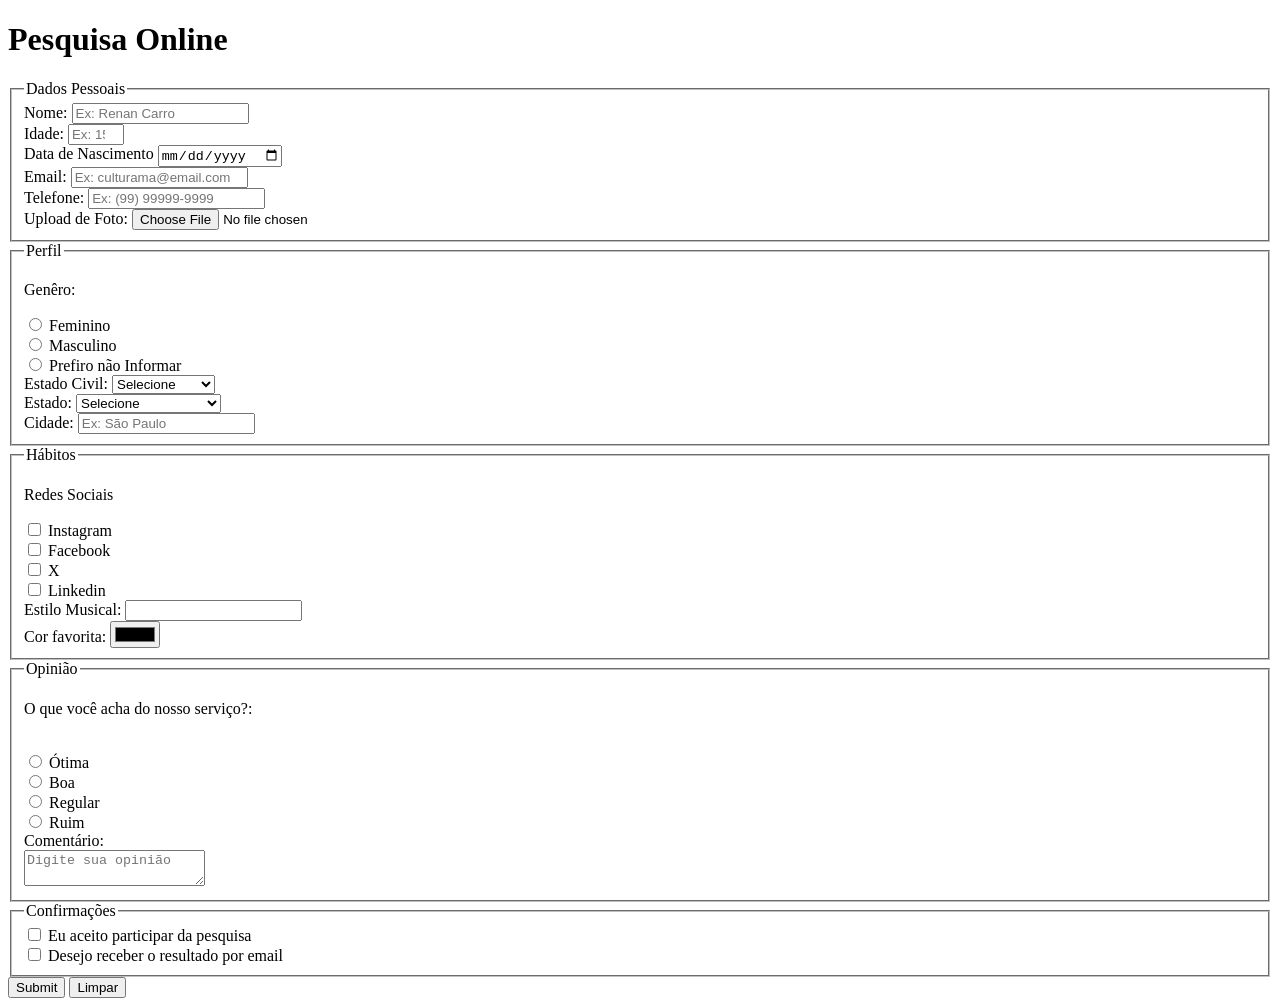
==== index.html @ ccce5f6e "feat : botao de limpar o formulario" ====
<!DOCTYPE html>
<html lang="pt-br">
<head>
    <meta charset="UTF-8">
    <meta name="viewport" content="width=device-width, initial-scale=1.0">
    <title>Pesquisa Culturama</title>
</head>
<body>
    <header>
        <h1>Pesquisa Online</h1>
    </header>

    <section>
        <form action="" method="get">

            <fieldset>
                    <!-- DADOS PESSOAIS -->

                <legend>Dados Pessoais</legend>
                <label for="name">Nome:</label>
                <input type="text" name="userName" id="name" placeholder="Ex: Renan Carro" required>
                <br>
                <label for="age">Idade:</label>
                <input type="number" name="userAge" id="age" min="12" max="100" placeholder="Ex: 15" required>
                <br>
                <label for="birthDate">Data de Nascimento</label>
                <input type="date" id="birthDate" name="userBirthDate">
                <br>
                <label for="email">Email:</label>
                <input type="email" name="userEmail" id="email" required placeholder="Ex: culturama@email.com">
                <br>
                <label for="phoneNumber">Telefone:</label>
                <input type="tel" name="userPhoneNumber" required placeholder="Ex: (99) 99999-9999" pattern="[0-9]{11}" id="phoneNumber">
                <br>
                <label for="image">Upload de Foto:</label>
                <input type="file" accept="image/*" name="userImage" id="image">
                <br>
                
            </fieldset>

            <fieldset>
                    <!-- Perfil -->
                <legend>Perfil</legend>
                <p>Genêro:</p>
                <input type="radio" name="userGender" id="fem" value="Feminino">
                <label for="fem">Feminino</label>
                <br>
                <input type="radio" name="userGender" id="masc" value="Masculino">
                <label for="masc">Masculino</label>
                <br>
                <input type="radio" name="userGender" id="notInformed" value="notInformed">
                <label for="notInformed">Prefiro não Informar</label>
                <br>

                <label for="maritalStatus">Estado Civil: </label>
                <select name="userMaritalStatus" id="maritalStatus">
                    <option value="notInformed">Selecione</option>
                    <option value="Casado">Casado</option>
                    <option value="Solteiro">Solteiro</option>
                    <option value="Viúvo">Viúvo</option>
                    <option value="Divorciado">Divorciado</option>
                    <option value="Uniao">União estável</option>
                </select>
                <br>

                <label for="state">Estado:</label>
                <select name="userState" id="state" required>
                    <option value="notInformed">Selecione</option>
                    <option value="acre">Acre</option>
                    <option value="alagoas">Alagoas</option>
                    <option value="amapa">Amapá</option>
                    <option value="amazonas">Amazonas</option>
                    <option value="bahia">Bahia</option>
                    <option value="ceara">Ceará</option>
                    <option value="distritoFederal">Distrito Federal</option>
                    <option value="espiritoSanto">Espirito Santo</option>
                    <option value="goias">Goiás</option>
                    <option value="maranhão">Maranhão</option>
                    <option value="matoGrossoDoSul">Mato Grosso do Sul</option>
                    <option value="matoGrosso">Mato Grosso</option>
                    <option value="minasGerais">Minas Gerais</option>
                    <option value="para">Pará</option>
                    <option value="paraiba">Paraíba</option>
                    <option value="parana">Paraná</option>
                    <option value="pernambuco">Pernambuco</option>
                    <option value="piaui">Piauí</option>
                    <option value="rioDeJaneiro">Rio de Janeiro</option>
                    <option value="rioGrandeDoNorte">Rio Grande do Norte</option>
                    <option value="rioGrandeDoSul">Rio Grande do Sul</option>
                    <option value="rondonia">Rondônia</option>
                    <option value="roraima">Roraima</option>
                    <option value="santaCatarina">Santa Catarina</option>
                    <option value="saoPaulo">São Paulo</option>
                    <option value="sergipe">Sergipe</option>
                    <option value="tocantins">Tocantins</option>
                </select>
                <br>

                <label for="city">Cidade:</label>
                <input type="text" name="userCity" id="city" placeholder="Ex: São Paulo">
            </fieldset>

            <fieldset>
                    <!-- Hábitos -->
                <legend>Hábitos</legend>

                <p>Redes Sociais</p>
                <input type="checkbox" name="social" value="instagram" id="instagram">
                <label for="instagram">Instagram</label>
                <br>
                <input type="checkbox" name="social" value="facebook" id="facebook">
                <label for="facebook">Facebook</label>
                <br>
                <input type="checkbox" name="social" value="x" id="x">
                <label for="x">X</label>
                <br>
                <input type="checkbox" name="social" value="linkedin" id="linkedin">
                <label for="linkedin">Linkedin</label>
                <br>
                
                <label for="musicStyle">Estilo Musical:</label>
                <input id="musicStyle" name="userMusicStyle" type="text" list="styleTypes">
                <datalist id="styleTypes">
                    <option value="Rock">
                    <option value="Pop">
                    <option value="Samba">
                    <option value="Sertanejo">
                    <option value="Funk">
                </datalist>
                <br>
                
                <label for="favoriteColor">Cor favorita:</label>
                <input type="color" name="userFavoriteColor" id="favoriteColor">
            </fieldset>

            <fieldset>
                    <!-- Opinião -->
                <legend>Opinião</legend>

                <p>O que você acha do nosso serviço?:</p>
                <br>
                <input type="radio" name="userSatisfaction" id="otimo">
                <label for="otimo">Ótima</label>
                <br>
                <input type="radio" name="userSatisfaction" id="boa">
                <label for="boa">Boa</label>
                <br>
                <input type="radio" name="userSatisfaction" id="regular">
                <label for="regular">Regular</label>
                <br>
                <input type="radio" name="userSatisfaction" id="ruim">
                <label for="ruim">Ruim</label>
                <br>
                <label for="comment">Comentário:</label>
                <br>
                <textarea name="userComment" id="comment" placeholder="Digite sua opinião"></textarea>


            </fieldset>

            <fieldset>
                    <!-- Confirmações -->
                     <legend>Confirmações</legend>
                     <input type="checkbox" name="userLgpd" id="userLgpdTerm" value="accepted" required>
                     <label for="userLgpdTerm">Eu aceito participar da pesquisa</label>
                    <br>
                    <input type="checkbox" name="userGetResult" id="getResult" value="accepted">
                     <label for="userLgpdTerm">Desejo receber o resultado por email</label>

            </fieldset>
            
            
            <button type="submit">Submit</button>
            <button type="reset">Limpar</button>

        </form>
    </section>






</body>
</html>
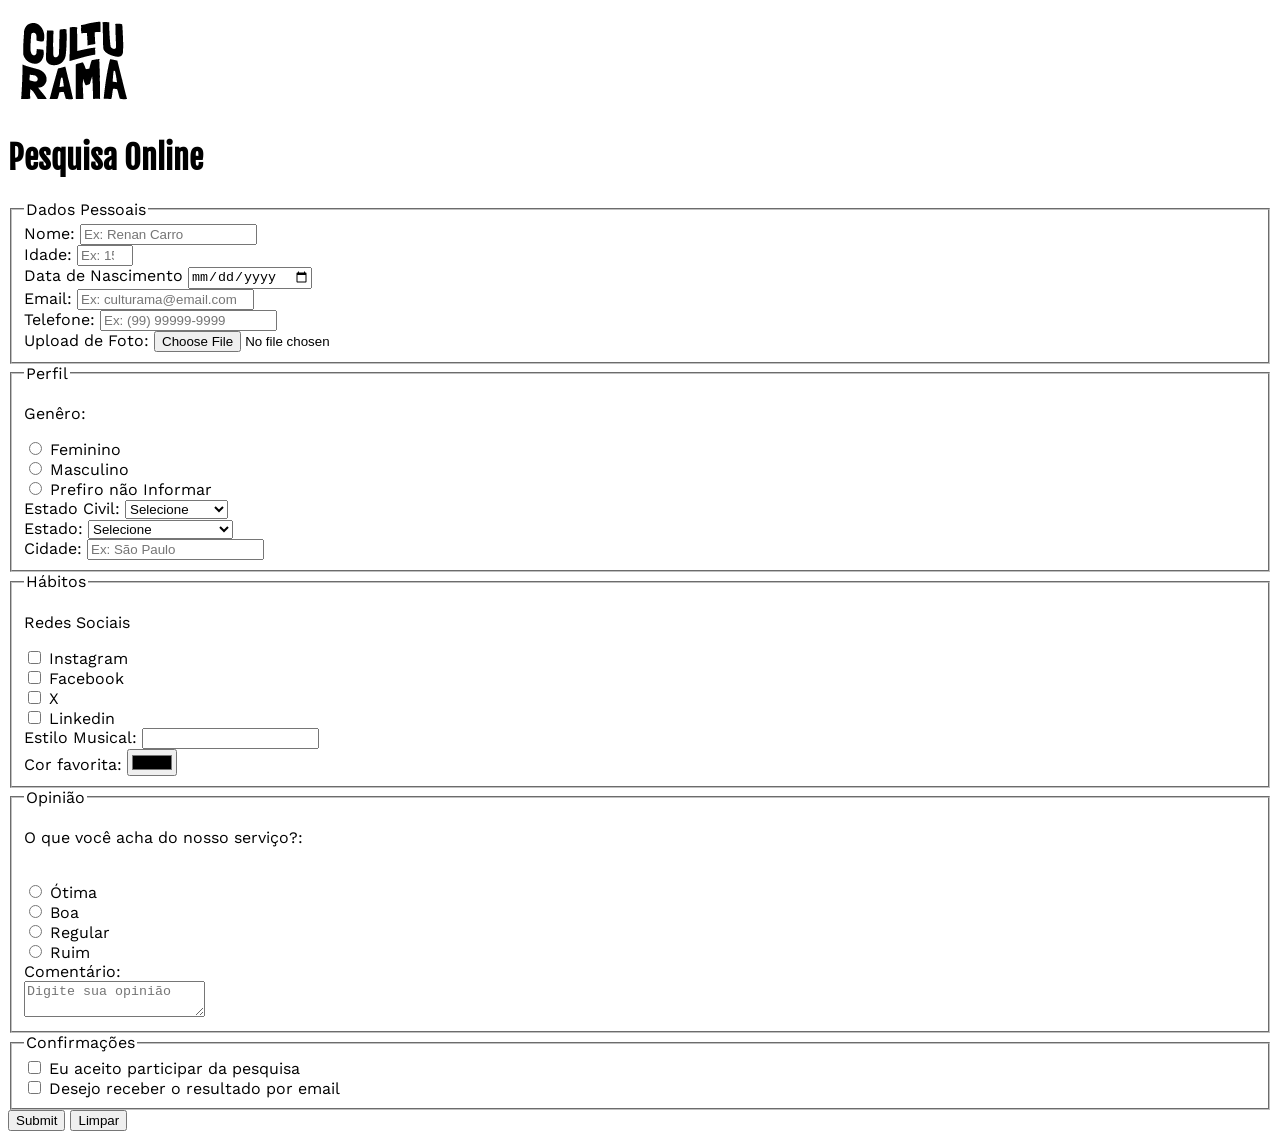
==== commit 4fc6075e: "chore : Adcionando fontes ao projeto" ====
--- a/index.html
+++ b/index.html
@@ -3,10 +3,16 @@
 <head>
     <meta charset="UTF-8">
     <meta name="viewport" content="width=device-width, initial-scale=1.0">
+    <link rel="icon" href="culturama-favico.png">
+    <link rel="stylesheet" href="css/style.css">
+    <link rel="preconnect" href="https://fonts.googleapis.com">
+    <link rel="preconnect" href="https://fonts.gstatic.com" crossorigin>
+    <link href="https://fonts.googleapis.com/css2?family=Fjalla+One&family=Poppins:ital,wght@0,100;0,200;0,300;0,400;0,500;0,600;0,700;0,800;0,900;1,100;1,200;1,300;1,400;1,500;1,600;1,700;1,800;1,900&family=SN+Pro:ital,wght@0,200..900;1,200..900&family=Unbounded:wght@200..900&family=Work+Sans:ital,wght@0,100..900;1,100..900&display=swap" rel="stylesheet">
     <title>Pesquisa Culturama</title>
 </head>
 <body>
     <header>
+        <img src="images/logo-culturama.png" alt="Logo Culturama">
         <h1>Pesquisa Online</h1>
     </header>
 
--- a/css/style.css
+++ b/css/style.css
@@ -0,0 +1,7 @@
+body{
+    font-family: "Work Sans", sans-serif;
+}
+
+h1{
+    font-family: "Fjalla One", sans-serif;
+}
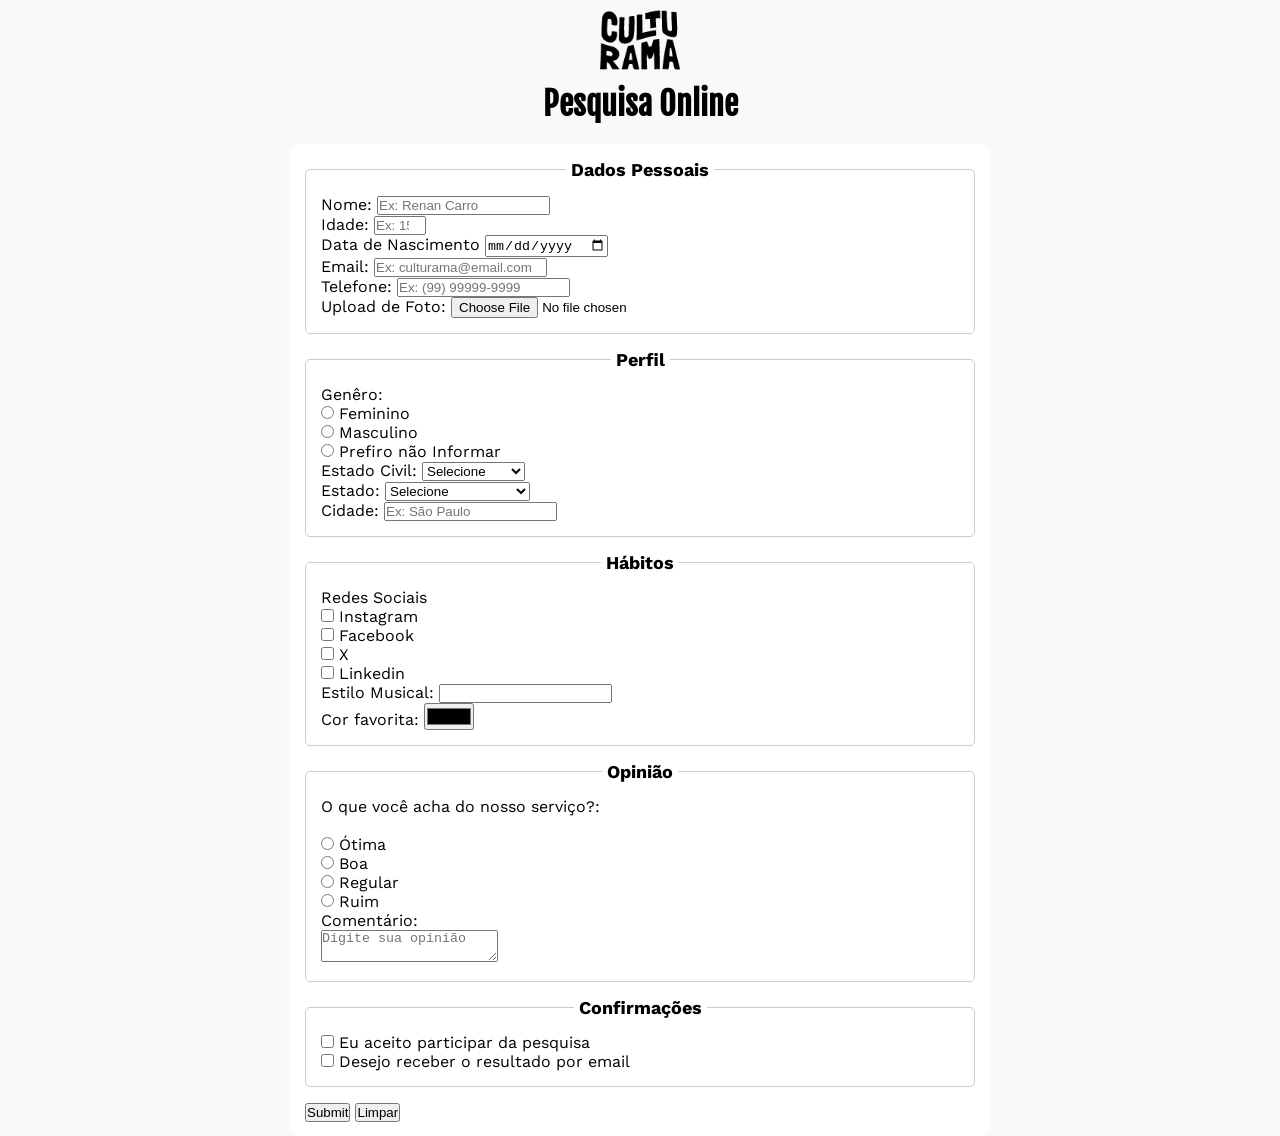
==== commit 12cec758: "style : Estilizando e centralizando a pagina" ====
--- a/index.html
+++ b/index.html
@@ -11,6 +11,7 @@
     <title>Pesquisa Culturama</title>
 </head>
 <body>
+    <main>
     <header>
         <img src="images/logo-culturama.png" alt="Logo Culturama">
         <h1>Pesquisa Online</h1>
@@ -182,7 +183,7 @@
         </form>
     </section>
 
-
+</main>
 
 
 
--- a/css/style.css
+++ b/css/style.css
@@ -1,7 +1,60 @@
+* {
+    margin: 0;
+    padding: 0;
+    box-sizing: border-box;
+}
+
 body{
+    background-color: #f9f9f9;
     font-family: "Work Sans", sans-serif;
+}
+
+main{
+    width: 100%;
+    max-width: 700px;
+    margin: 0 auto;
+}
+
+img{
+    width: 100px;
 }
 
 h1{
     font-family: "Fjalla One", sans-serif;
-}+}
+
+header{
+    text-align: center;
+    margin-bottom: 20px;
+}
+
+form{
+    background-color: white;
+    padding: 15px;
+    border-radius: 10px;
+}
+
+fieldset{
+    padding: 15px;
+    border: 1px solid #cccccc;
+    border-radius: 5px;
+    margin-bottom: 15px;
+}
+
+legend{
+    font-weight: bold;
+    font-size: 18px;
+    padding: 0 5px;
+    text-align: center;
+}
+
+
+
+
+
+
+
+
+
+
+
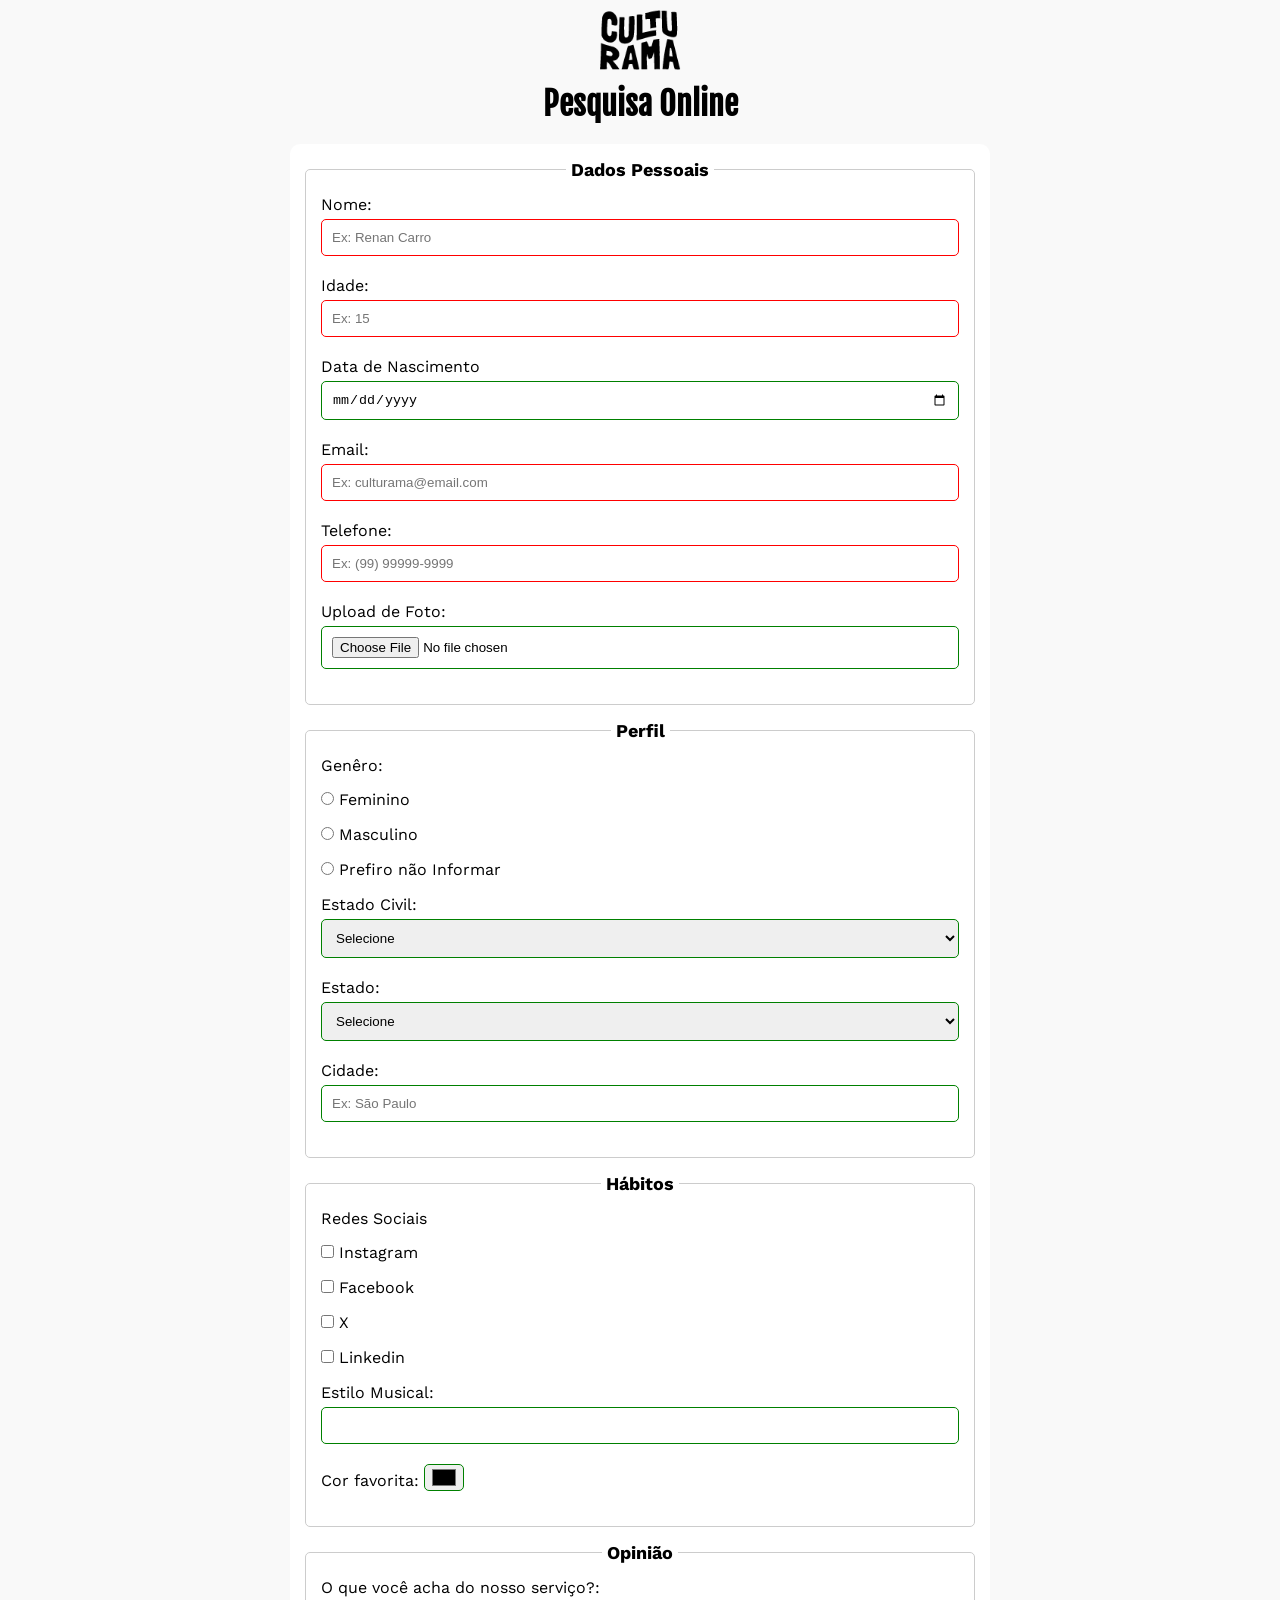
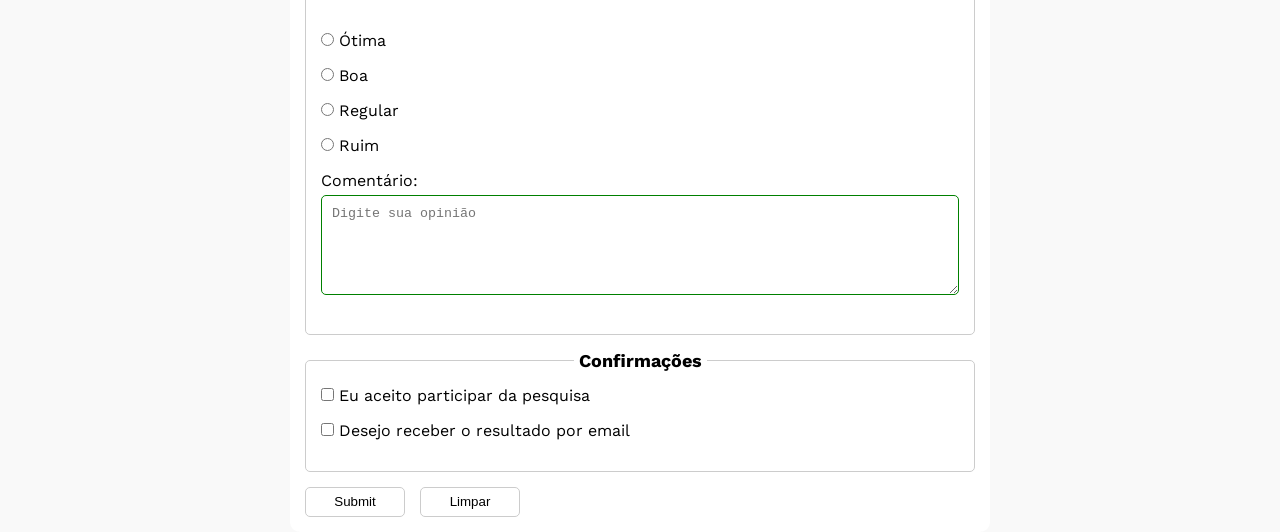
==== commit dc8d926d: "style : Validacao visual ao formulario" ====
--- a/index.html
+++ b/index.html
@@ -172,7 +172,7 @@
                      <label for="userLgpdTerm">Eu aceito participar da pesquisa</label>
                     <br>
                     <input type="checkbox" name="userGetResult" id="getResult" value="accepted">
-                     <label for="userLgpdTerm">Desejo receber o resultado por email</label>
+                     <label for="getResult">Desejo receber o resultado por email</label>
 
             </fieldset>
             
--- a/css/style.css
+++ b/css/style.css
@@ -48,6 +48,64 @@
     text-align: center;
 }
 
+label{
+    display: inline-block;
+    margin-bottom: 5px;
+}
+
+p{
+    margin-bottom: 15px;
+}
+
+input, select, textarea{
+    width: 100%;
+    padding: 10px;
+    margin-bottom: 20px;
+    border: 1px solid #cccccc;
+    border-radius: 5px;
+}
+
+textarea{
+    min-height: 100px;
+}
+
+input[type="radio"],
+input[type="checkbox"]{
+    width: auto;
+}
+
+input[type="color"]{
+    width: 40px;
+    padding: 0 5px;
+}
+
+input:invalid, select:invalid, textarea:invalid{
+    border-color: red;
+}
+
+input:valid, select:valid, textarea:valid{
+    border-color: green;
+}
+
+button{
+    width: 100px;
+    height: 30px;
+    margin-right: 10px;
+    background-color: #ffffff;
+    border: 1px solid #cccccc;
+    border-radius: 5px;
+    cursor: pointer;
+}
+
+button[type="submit"]:hover{
+    background-color: green;
+    color: white;
+}
+
+button[type="reset"]:hover{
+    background-color: red;
+    color: white;
+}
 
 
 
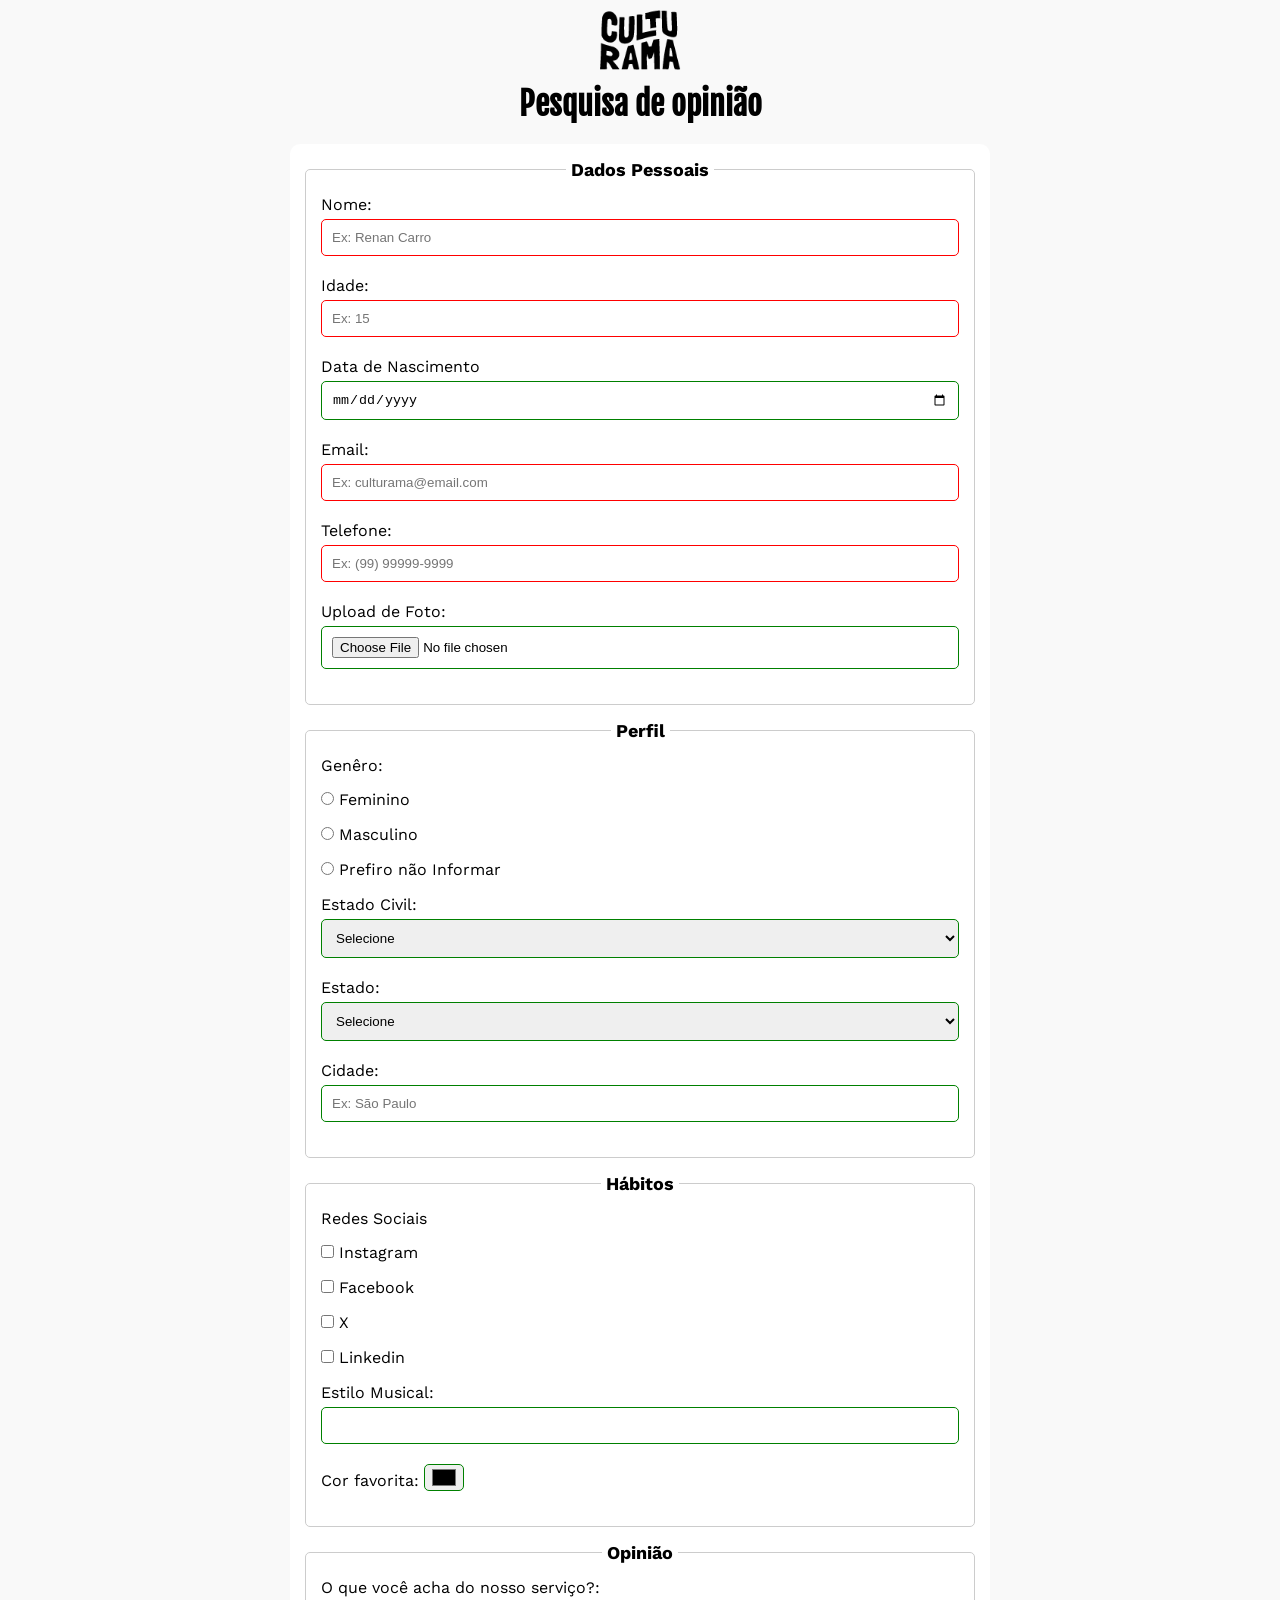
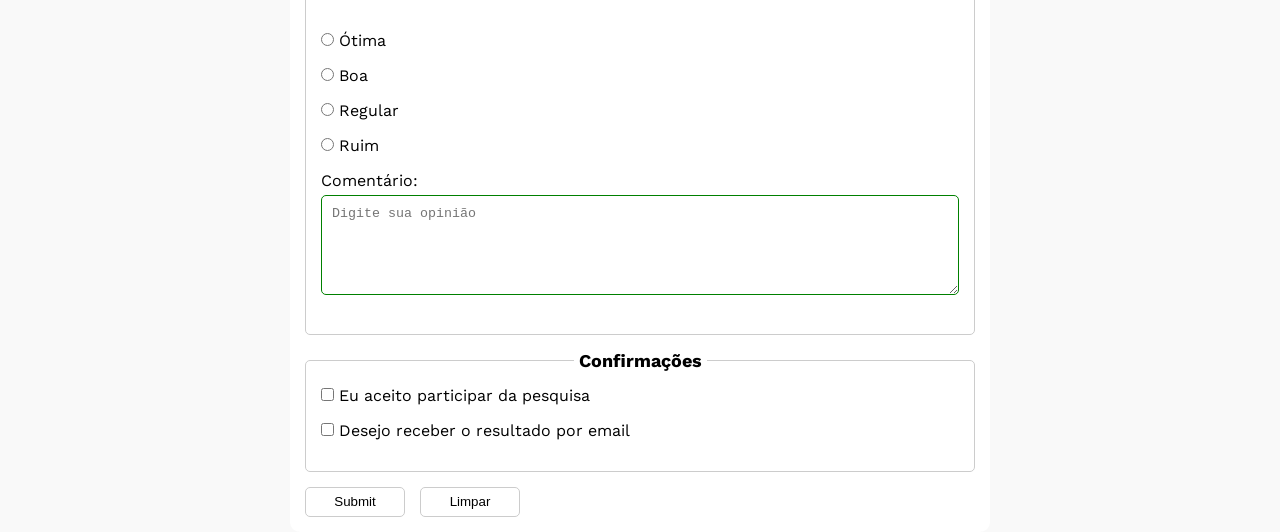
==== commit 7fe6e398: "fix : Erro de comando no git" ====
--- a/index.html
+++ b/index.html
@@ -14,7 +14,7 @@
     <main>
     <header>
         <img src="images/logo-culturama.png" alt="Logo Culturama">
-        <h1>Pesquisa Online</h1>
+        <h1>Pesquisa de opinião</h1>
     </header>
 
     <section>
--- a/css/style.css
+++ b/css/style.css
@@ -103,7 +103,7 @@
 }
 
 button[type="reset"]:hover{
-    background-color: red;
+    background-color: orangered;
     color: white;
 }
 
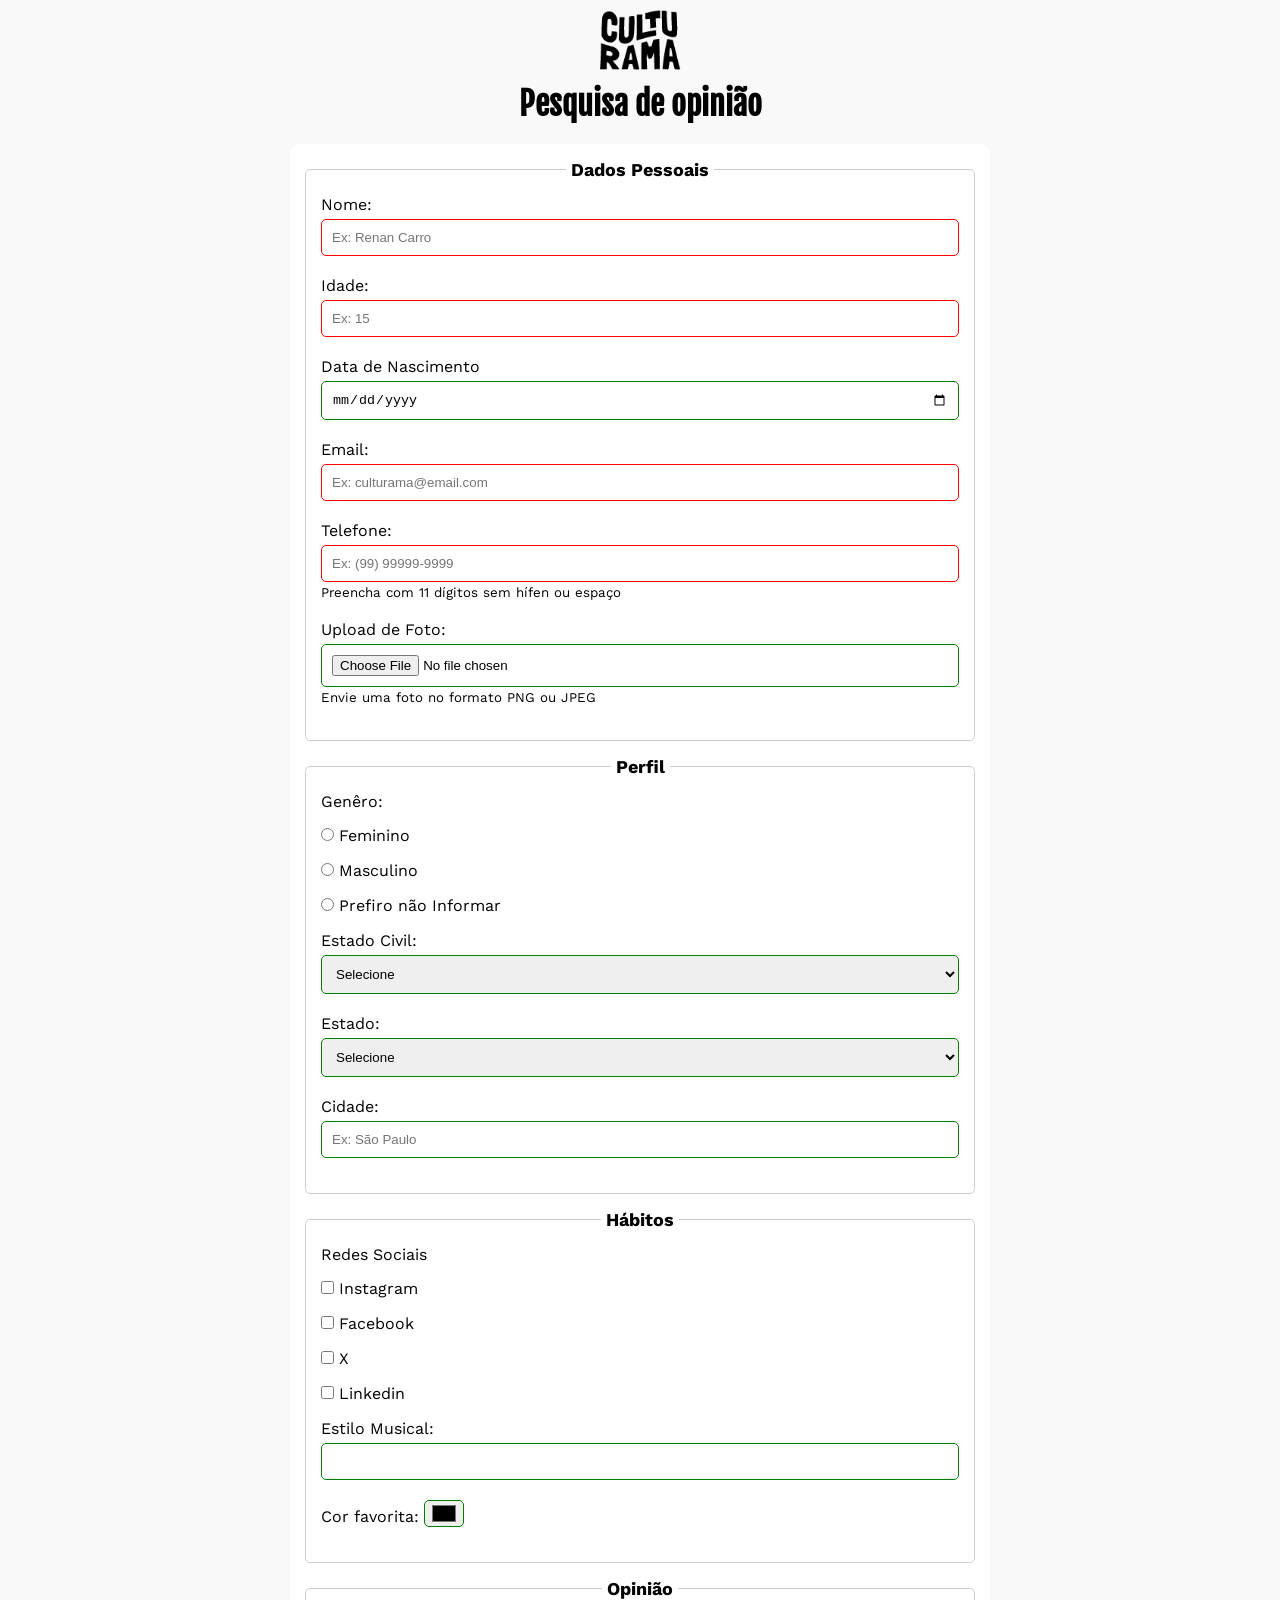
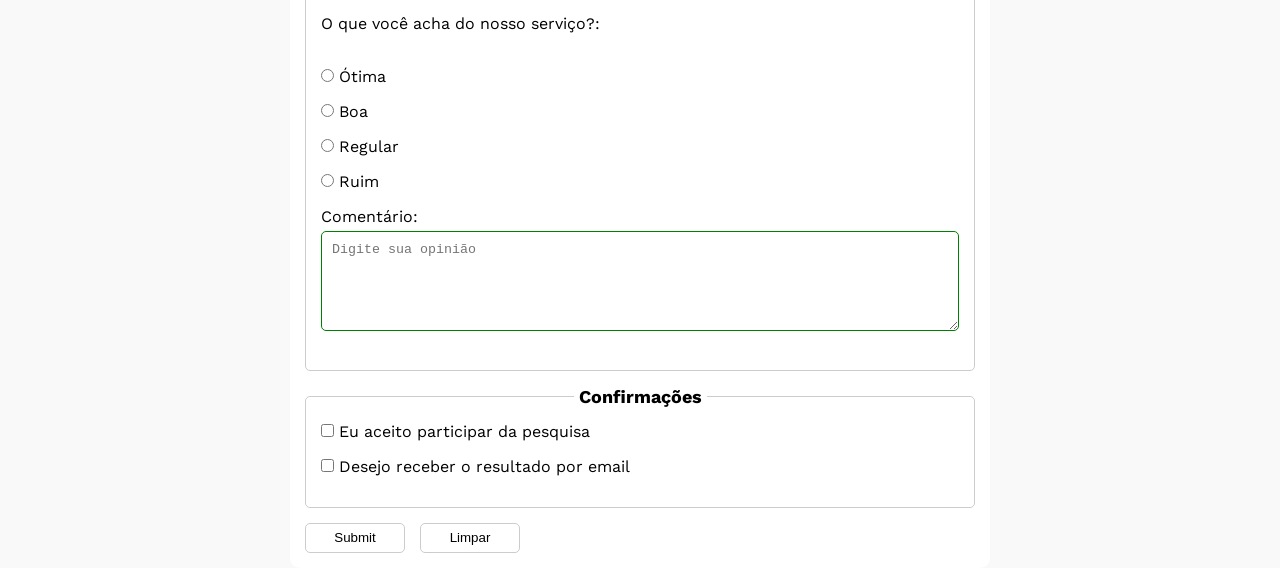
==== commit cb74a705: "chore : Adcionando aria aos campos de telefone e foto" ====
--- a/index.html
+++ b/index.html
@@ -18,7 +18,7 @@
     </header>
 
     <section>
-        <form action="" method="get">
+        <form action="sucesso.html" method="get">
 
             <fieldset>
                     <!-- DADOS PESSOAIS -->
@@ -37,10 +37,12 @@
                 <input type="email" name="userEmail" id="email" required placeholder="Ex: culturama@email.com">
                 <br>
                 <label for="phoneNumber">Telefone:</label>
-                <input type="tel" name="userPhoneNumber" required placeholder="Ex: (99) 99999-9999" pattern="[0-9]{11}" id="phoneNumber">
+                <input type="tel" name="userPhoneNumber" required placeholder="Ex: (99) 99999-9999" pattern="[0-9]{11}" id="phoneNumber" aria-describedby="phoneNumberHelp">
+                <small id="phoneNumberHelp">Preencha com 11 dígitos sem hífen ou espaço</small>
                 <br>
                 <label for="image">Upload de Foto:</label>
-                <input type="file" accept="image/*" name="userImage" id="image">
+                <input type="file" accept="image/*" name="userImage" id="image" aria-describedby="imageHelp">
+                <small id="imageHelp">Envie uma foto no formato PNG ou JPEG</small>
                 <br>
                 
             </fieldset>
--- a/css/style.css
+++ b/css/style.css
@@ -51,6 +51,15 @@
 label{
     display: inline-block;
     margin-bottom: 5px;
+}
+
+input[type="tel"],input[type="file"]{
+    margin-bottom: 0;
+}
+
+small{
+    display: inline-block;
+    margin-bottom: 20px;
 }
 
 p{
